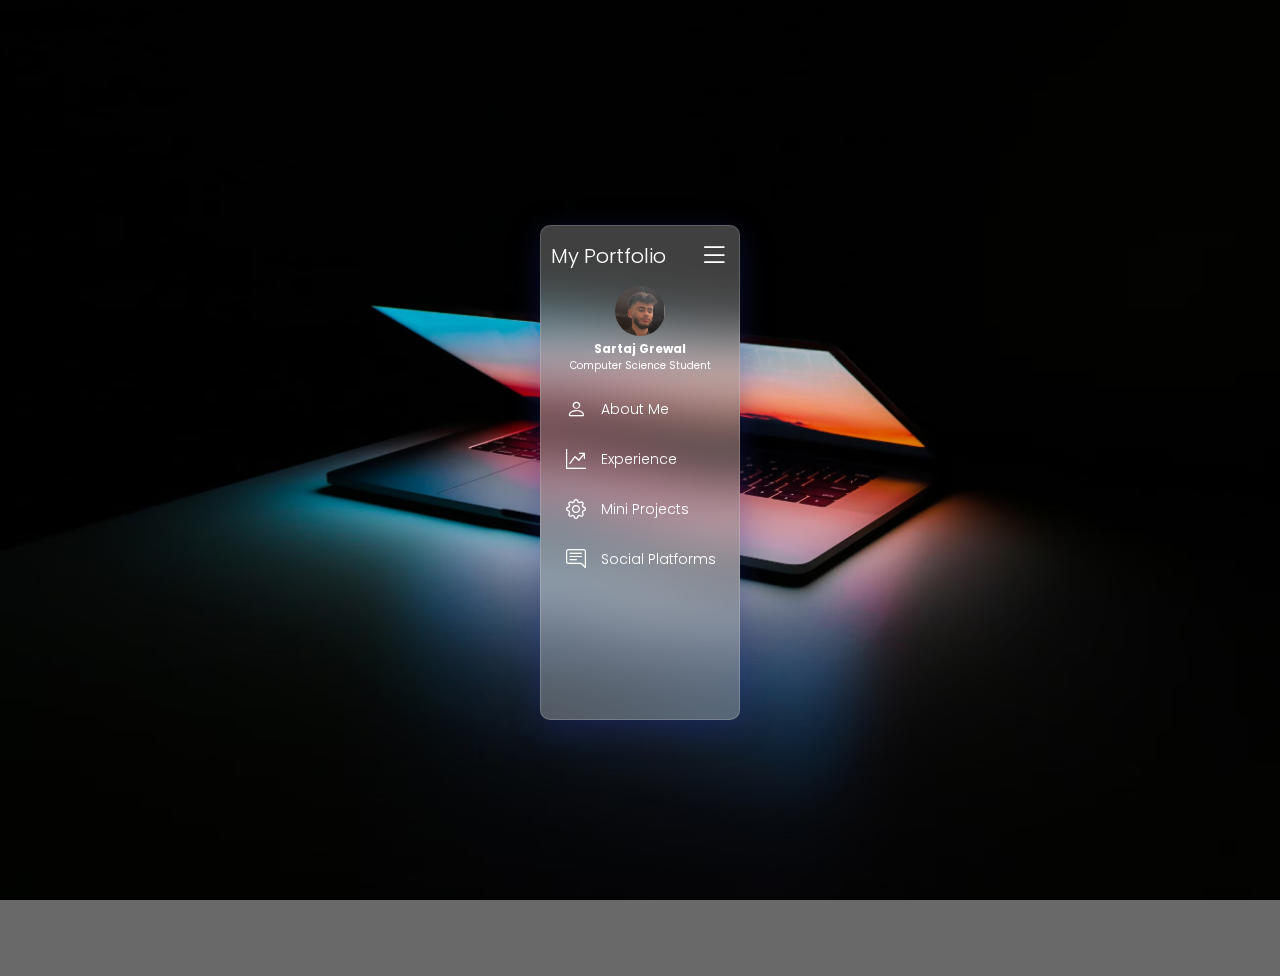
==== index.html @ 8f307025 "Added index.html and other website files" ====
<!DOCTYPE html>
<html lang="en">
<head>
    <meta charset="UTF-8">
    <meta http-equiv="refresh" content="0;url=sidebar.html">
    <title>Redirecting to sidebar.html</title>
</head>
<body>
    <p>If you are not redirected, <a href="sidebar.html">click here</a>.</p>
</body>
</html>
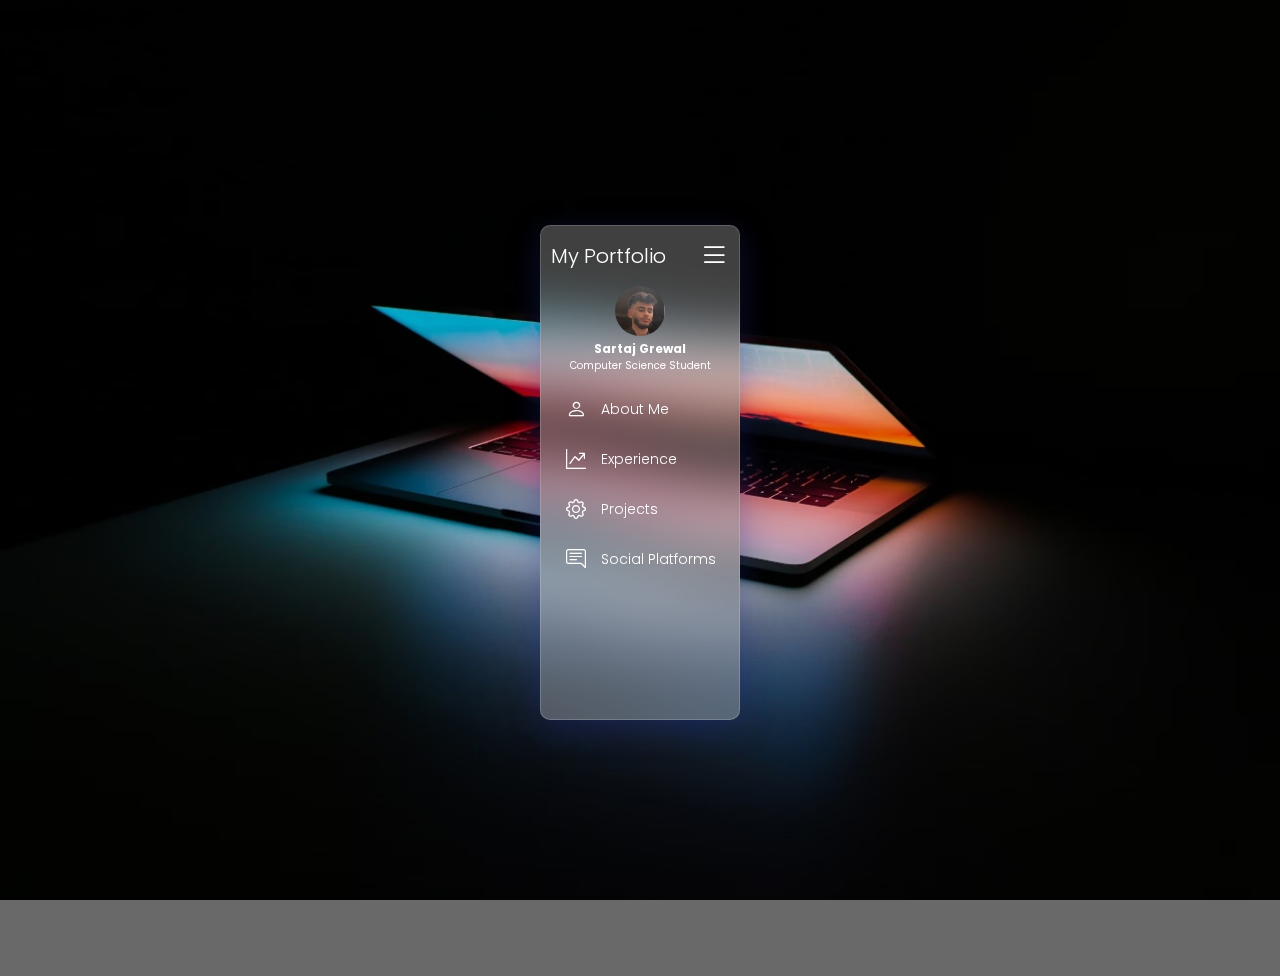
==== commit 2d93f874: "ALL" ====
--- a/index.html
+++ b/index.html
@@ -9,3 +9,4 @@
     <p>If you are not redirected, <a href="sidebar.html">click here</a>.</p>
 </body>
 </html>
+
